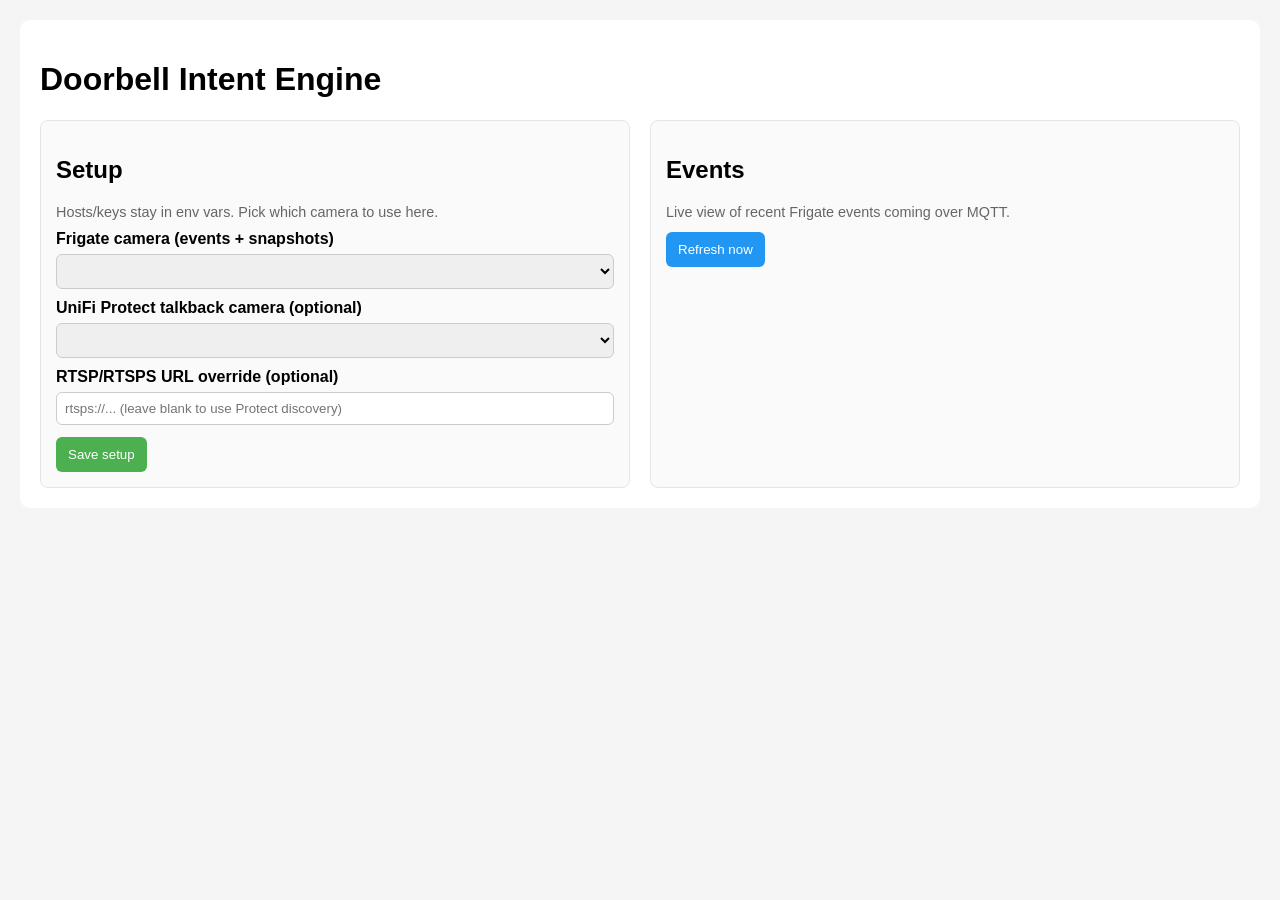
==== web-ui/templates/index.html @ 2e0e5f31 "Add files via upload" ====
<!DOCTYPE html>
<html lang="en">
<head>
  <meta charset="utf-8" />
  <meta name="viewport" content="width=device-width, initial-scale=1" />
  <title>Doorbell Intent Engine</title>
  <style>
    body { font-family: Arial, sans-serif; margin: 20px; background: #f5f5f5; }
    .container { max-width: 1200px; margin: 0 auto; background: #ffffff; padding: 20px; border-radius: 10px; }
    .columns { display: flex; gap: 20px; flex-wrap: wrap; }
    .card { flex: 1 1 360px; background: #fafafa; padding: 15px; border-radius: 8px; border: 1px solid #e5e5e5; }
    label { display: block; margin-top: 10px; font-weight: bold; }
    select, input { width: 100%; padding: 8px; margin-top: 6px; border: 1px solid #ccc; border-radius: 6px; box-sizing: border-box; }
    button { margin-top: 12px; padding: 10px 12px; border: 0; border-radius: 6px; cursor: pointer; }
    button.save { background: #4CAF50; color: #fff; }
    button.refresh { background: #2196F3; color: #fff; }
    .small { color: #666; font-size: 0.9em; }
    .event { border: 1px solid #e5e5e5; border-radius: 8px; padding: 10px; margin: 10px 0; background: #ffffff; }
    .event-header { font-weight: bold; display: flex; justify-content: space-between; gap: 10px; flex-wrap: wrap; }
    .event-time { color: #666; font-size: 0.85em; margin-top: 4px; }
    .pill { display: inline-block; padding: 2px 8px; border-radius: 999px; background: #e9f5ff; color: #0b5394; font-size: 0.85em; }
  </style>
</head>
<body>
  <div class="container">
    <h1>Doorbell Intent Engine</h1>
    <div class="columns">
      <div class="card">
        <h2>Setup</h2>
        <div class="small">Hosts/keys stay in env vars. Pick which camera to use here.</div>

        <label for="frigate_camera">Frigate camera (events + snapshots)</label>
        <select id="frigate_camera"></select>

        <label for="protect_camera_id">UniFi Protect talkback camera (optional)</label>
        <select id="protect_camera_id"></select>

        <label for="camera_rtsp_url">RTSP/RTSPS URL override (optional)</label>
        <input id="camera_rtsp_url" placeholder="rtsps://... (leave blank to use Protect discovery)" />

        <button class="save" onclick="saveSetup()">Save setup</button>
      </div>

      <div class="card">
        <h2>Events</h2>
        <div class="small">Live view of recent Frigate events coming over MQTT.</div>
        <button class="refresh" onclick="refreshEvents()">Refresh now</button>
        <div id="events"></div>
      </div>
    </div>
  </div>

  <script src="/static/app.js"></script>
</body>
</html>
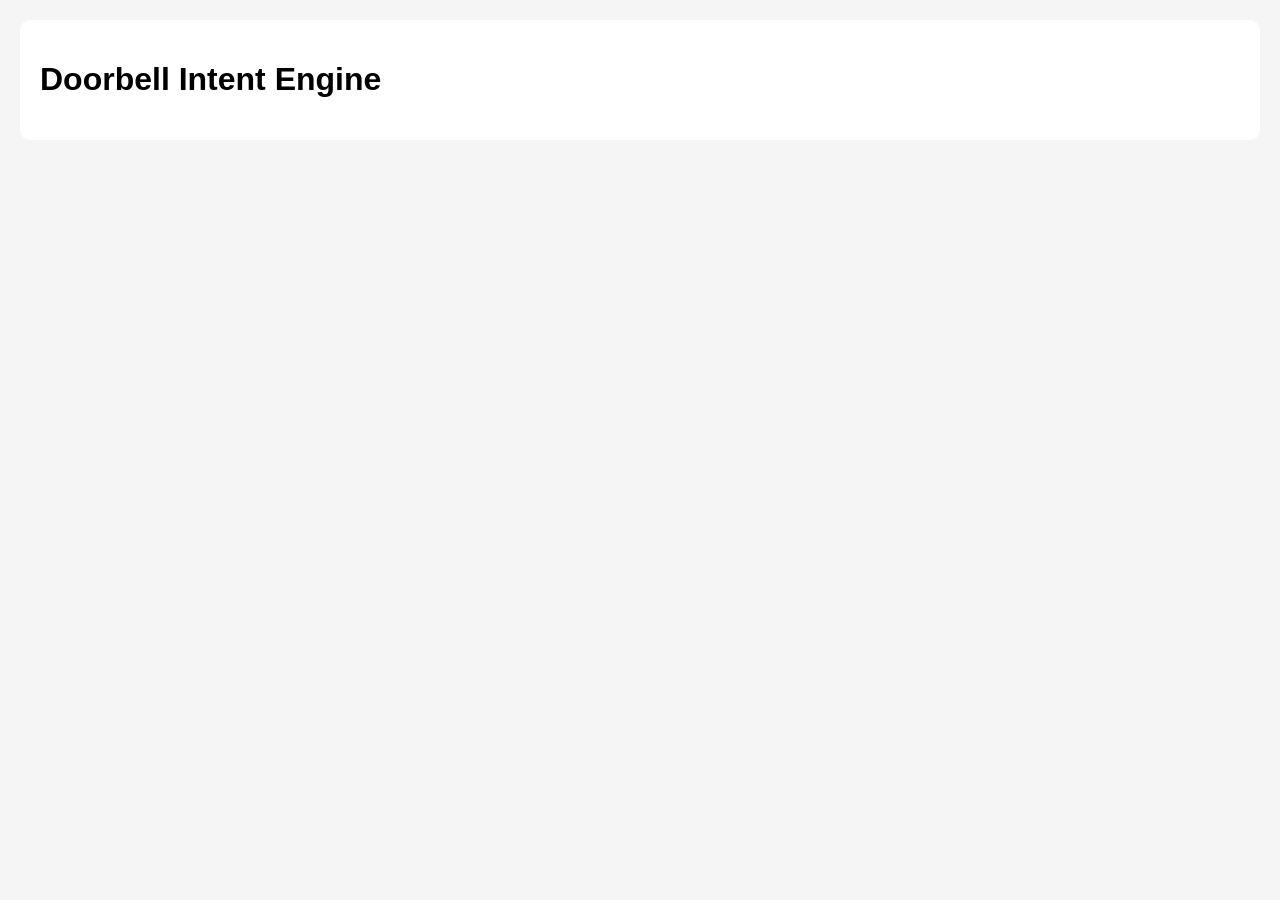
==== commit b89afd1c: "Add setup workflow with MQTT validation and reconnect" ====
--- a/web-ui/templates/index.html
+++ b/web-ui/templates/index.html
@@ -14,33 +14,58 @@
     button { margin-top: 12px; padding: 10px 12px; border: 0; border-radius: 6px; cursor: pointer; }
     button.save { background: #4CAF50; color: #fff; }
     button.refresh { background: #2196F3; color: #fff; }
+    button.test { background: #795548; color: #fff; margin-right: 8px; }
     .small { color: #666; font-size: 0.9em; }
     .event { border: 1px solid #e5e5e5; border-radius: 8px; padding: 10px; margin: 10px 0; background: #ffffff; }
     .event-header { font-weight: bold; display: flex; justify-content: space-between; gap: 10px; flex-wrap: wrap; }
     .event-time { color: #666; font-size: 0.85em; margin-top: 4px; }
     .pill { display: inline-block; padding: 2px 8px; border-radius: 999px; background: #e9f5ff; color: #0b5394; font-size: 0.85em; }
+    .hidden { display: none; }
+    .error { color: #c62828; font-size: 0.85em; margin-top: 4px; min-height: 1em; }
+    .status { margin-top: 12px; padding: 10px; border-radius: 6px; font-size: 0.92em; }
+    .status-ok { background: #e8f5e9; color: #1b5e20; border: 1px solid #c8e6c9; }
+    .status-bad { background: #ffebee; color: #b71c1c; border: 1px solid #ffcdd2; }
+    .setup-screen { margin-bottom: 20px; }
   </style>
 </head>
 <body>
   <div class="container">
     <h1>Doorbell Intent Engine</h1>
-    <div class="columns">
-      <div class="card">
-        <h2>Setup</h2>
-        <div class="small">Hosts/keys stay in env vars. Pick which camera to use here.</div>
 
-        <label for="frigate_camera">Frigate camera (events + snapshots)</label>
-        <select id="frigate_camera"></select>
+    <div id="setup-screen" class="card setup-screen hidden">
+      <h2>Initial Setup Required</h2>
+      <div class="small" id="setup-reasons">Complete setup to enable MQTT event monitoring.</div>
 
-        <label for="protect_camera_id">UniFi Protect talkback camera (optional)</label>
-        <select id="protect_camera_id"></select>
+      <label for="mqtt_host">MQTT host</label>
+      <input id="mqtt_host" placeholder="mqtt or 192.168.x.x" />
+      <div id="err_mqtt_host" class="error"></div>
 
-        <label for="camera_rtsp_url">RTSP/RTSPS URL override (optional)</label>
-        <input id="camera_rtsp_url" placeholder="rtsps://... (leave blank to use Protect discovery)" />
+      <label for="mqtt_port">MQTT port</label>
+      <input id="mqtt_port" type="number" min="1" max="65535" placeholder="1883" />
+      <div id="err_mqtt_port" class="error"></div>
 
-        <button class="save" onclick="saveSetup()">Save setup</button>
+      <label for="mqtt_topic">MQTT topic</label>
+      <input id="mqtt_topic" placeholder="frigate/events" />
+      <div id="err_mqtt_topic" class="error"></div>
+
+      <label for="frigate_camera">Frigate camera (events + snapshots)</label>
+      <select id="frigate_camera"></select>
+      <div id="err_frigate_camera" class="error"></div>
+
+      <label for="protect_camera_id">UniFi Protect talkback camera (optional)</label>
+      <select id="protect_camera_id"></select>
+
+      <label for="camera_rtsp_url">RTSP/RTSPS URL override (optional)</label>
+      <input id="camera_rtsp_url" placeholder="rtsps://... (leave blank to use Protect discovery)" />
+
+      <div>
+        <button class="test" onclick="testConnection()">Test MQTT connection</button>
+        <button class="save" onclick="saveSetup()">Finish setup</button>
       </div>
+      <div id="setup-status" class="status hidden"></div>
+    </div>
 
+    <div id="main-content" class="columns hidden">
       <div class="card">
         <h2>Events</h2>
         <div class="small">Live view of recent Frigate events coming over MQTT.</div>
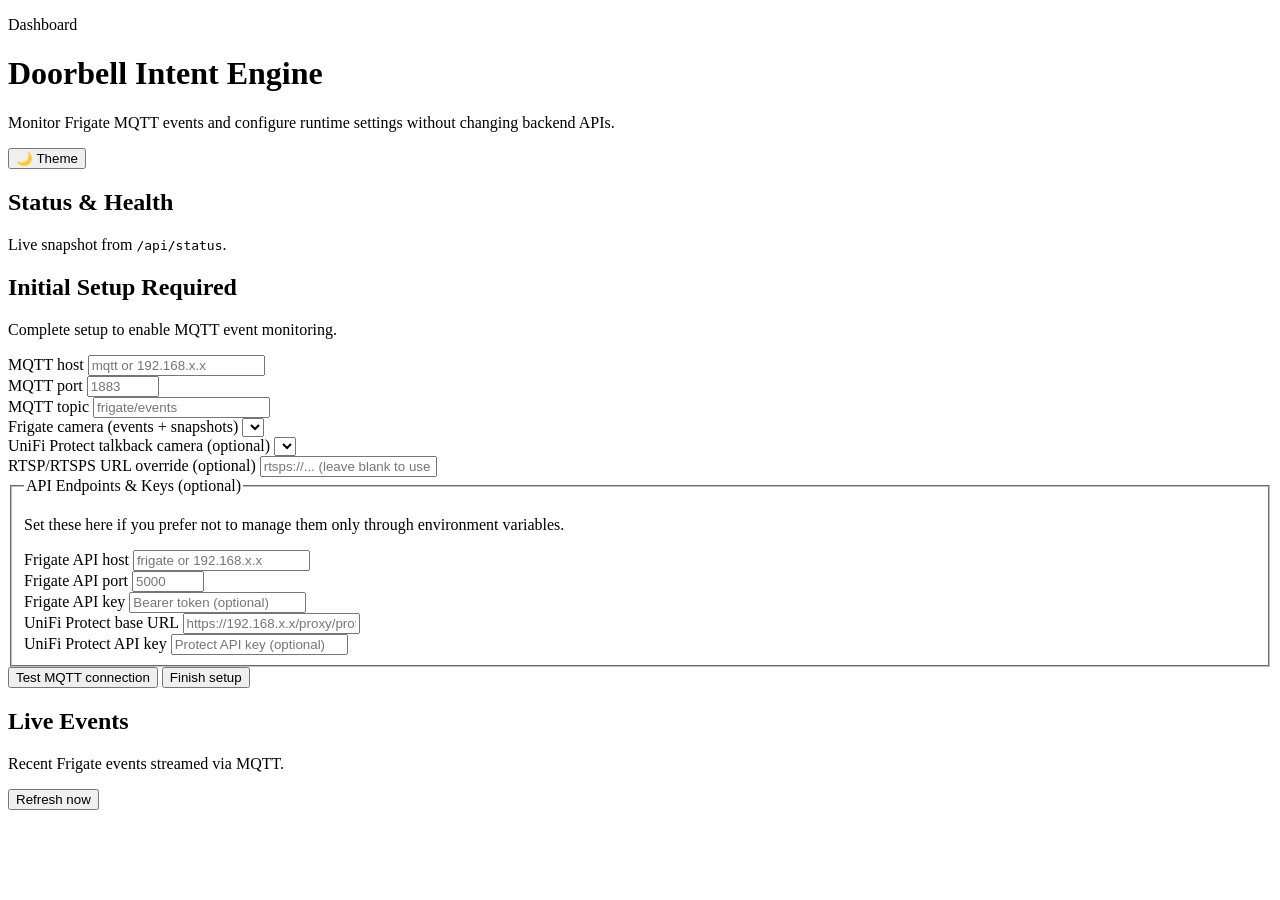
==== commit aa7f809e: "Refactor web UI into semantic sections and componentized frontend" ====
--- a/web-ui/templates/index.html
+++ b/web-ui/templates/index.html
@@ -4,76 +4,122 @@
   <meta charset="utf-8" />
   <meta name="viewport" content="width=device-width, initial-scale=1" />
   <title>Doorbell Intent Engine</title>
-  <style>
-    body { font-family: Arial, sans-serif; margin: 20px; background: #f5f5f5; }
-    .container { max-width: 1200px; margin: 0 auto; background: #ffffff; padding: 20px; border-radius: 10px; }
-    .columns { display: flex; gap: 20px; flex-wrap: wrap; }
-    .card { flex: 1 1 360px; background: #fafafa; padding: 15px; border-radius: 8px; border: 1px solid #e5e5e5; }
-    label { display: block; margin-top: 10px; font-weight: bold; }
-    select, input { width: 100%; padding: 8px; margin-top: 6px; border: 1px solid #ccc; border-radius: 6px; box-sizing: border-box; }
-    button { margin-top: 12px; padding: 10px 12px; border: 0; border-radius: 6px; cursor: pointer; }
-    button.save { background: #4CAF50; color: #fff; }
-    button.refresh { background: #2196F3; color: #fff; }
-    button.test { background: #795548; color: #fff; margin-right: 8px; }
-    .small { color: #666; font-size: 0.9em; }
-    .event { border: 1px solid #e5e5e5; border-radius: 8px; padding: 10px; margin: 10px 0; background: #ffffff; }
-    .event-header { font-weight: bold; display: flex; justify-content: space-between; gap: 10px; flex-wrap: wrap; }
-    .event-time { color: #666; font-size: 0.85em; margin-top: 4px; }
-    .pill { display: inline-block; padding: 2px 8px; border-radius: 999px; background: #e9f5ff; color: #0b5394; font-size: 0.85em; }
-    .hidden { display: none; }
-    .error { color: #c62828; font-size: 0.85em; margin-top: 4px; min-height: 1em; }
-    .status { margin-top: 12px; padding: 10px; border-radius: 6px; font-size: 0.92em; }
-    .status-ok { background: #e8f5e9; color: #1b5e20; border: 1px solid #c8e6c9; }
-    .status-bad { background: #ffebee; color: #b71c1c; border: 1px solid #ffcdd2; }
-    .setup-screen { margin-bottom: 20px; }
-  </style>
+  <link rel="stylesheet" href="/static/styles/main.css" />
 </head>
 <body>
-  <div class="container">
-    <h1>Doorbell Intent Engine</h1>
+  <main class="page" aria-live="polite">
+    <header class="hero">
+      <div>
+        <p class="eyebrow">Dashboard</p>
+        <h1>Doorbell Intent Engine</h1>
+        <p class="subtitle">Monitor Frigate MQTT events and configure runtime settings without changing backend APIs.</p>
+      </div>
+      <button id="theme-toggle" class="btn btn-ghost" type="button" aria-label="Toggle dark mode">🌙 Theme</button>
+    </header>
 
-    <div id="setup-screen" class="card setup-screen hidden">
-      <h2>Initial Setup Required</h2>
-      <div class="small" id="setup-reasons">Complete setup to enable MQTT event monitoring.</div>
+    <section id="status-section" class="panel" aria-labelledby="status-heading">
+      <div class="panel-head">
+        <h2 id="status-heading">Status &amp; Health</h2>
+        <p class="small">Live snapshot from <code>/api/status</code>.</p>
+      </div>
+      <div id="status-cards" class="status-grid"></div>
+    </section>
 
-      <label for="mqtt_host">MQTT host</label>
-      <input id="mqtt_host" placeholder="mqtt or 192.168.x.x" />
-      <div id="err_mqtt_host" class="error"></div>
+    <section id="setup-screen" class="panel hidden" aria-labelledby="setup-heading">
+      <div class="panel-head">
+        <h2 id="setup-heading">Initial Setup Required</h2>
+        <p class="small" id="setup-reasons">Complete setup to enable MQTT event monitoring.</p>
+      </div>
 
-      <label for="mqtt_port">MQTT port</label>
-      <input id="mqtt_port" type="number" min="1" max="65535" placeholder="1883" />
-      <div id="err_mqtt_port" class="error"></div>
+      <form id="setup-form" class="form-grid" novalidate>
+        <div class="form-group">
+          <label for="mqtt_host">MQTT host</label>
+          <input id="mqtt_host" placeholder="mqtt or 192.168.x.x" />
+          <div id="err_mqtt_host" class="error"></div>
+        </div>
 
-      <label for="mqtt_topic">MQTT topic</label>
-      <input id="mqtt_topic" placeholder="frigate/events" />
-      <div id="err_mqtt_topic" class="error"></div>
+        <div class="form-group">
+          <label for="mqtt_port">MQTT port</label>
+          <input id="mqtt_port" type="number" min="1" max="65535" placeholder="1883" />
+          <div id="err_mqtt_port" class="error"></div>
+        </div>
 
-      <label for="frigate_camera">Frigate camera (events + snapshots)</label>
-      <select id="frigate_camera"></select>
-      <div id="err_frigate_camera" class="error"></div>
+        <div class="form-group form-group-full">
+          <label for="mqtt_topic">MQTT topic</label>
+          <input id="mqtt_topic" placeholder="frigate/events" />
+          <div id="err_mqtt_topic" class="error"></div>
+        </div>
 
-      <label for="protect_camera_id">UniFi Protect talkback camera (optional)</label>
-      <select id="protect_camera_id"></select>
+        <div class="form-group">
+          <label for="frigate_camera">Frigate camera (events + snapshots)</label>
+          <select id="frigate_camera"></select>
+          <div id="err_frigate_camera" class="error"></div>
+        </div>
 
-      <label for="camera_rtsp_url">RTSP/RTSPS URL override (optional)</label>
-      <input id="camera_rtsp_url" placeholder="rtsps://... (leave blank to use Protect discovery)" />
+        <div class="form-group">
+          <label for="protect_camera_id">UniFi Protect talkback camera (optional)</label>
+          <select id="protect_camera_id"></select>
+        </div>
 
-      <div>
-        <button class="test" onclick="testConnection()">Test MQTT connection</button>
-        <button class="save" onclick="saveSetup()">Finish setup</button>
+        <div class="form-group form-group-full">
+          <label for="camera_rtsp_url">RTSP/RTSPS URL override (optional)</label>
+          <input id="camera_rtsp_url" placeholder="rtsps://... (leave blank to use Protect discovery)" />
+        </div>
+
+        <fieldset class="fieldset form-group-full">
+          <legend>API Endpoints &amp; Keys (optional)</legend>
+          <p class="small">Set these here if you prefer not to manage them only through environment variables.</p>
+
+          <div class="form-grid nested-grid">
+            <div class="form-group">
+              <label for="frigate_host">Frigate API host</label>
+              <input id="frigate_host" placeholder="frigate or 192.168.x.x" />
+            </div>
+
+            <div class="form-group">
+              <label for="frigate_port">Frigate API port</label>
+              <input id="frigate_port" type="number" min="1" max="65535" placeholder="5000" />
+            </div>
+
+            <div class="form-group form-group-full">
+              <label for="frigate_api_key">Frigate API key</label>
+              <input id="frigate_api_key" type="password" placeholder="Bearer token (optional)" />
+            </div>
+
+            <div class="form-group">
+              <label for="protect_base_url">UniFi Protect base URL</label>
+              <input id="protect_base_url" placeholder="https://192.168.x.x/proxy/protect/api" />
+            </div>
+
+            <div class="form-group">
+              <label for="protect_api_key">UniFi Protect API key</label>
+              <input id="protect_api_key" type="password" placeholder="Protect API key (optional)" />
+            </div>
+          </div>
+        </fieldset>
+
+        <div class="actions form-group-full">
+          <button id="test-connection" class="btn btn-secondary" type="button">Test MQTT connection</button>
+          <button id="save-setup" class="btn btn-primary" type="button">Finish setup</button>
+        </div>
+      </form>
+
+      <div id="setup-status" class="status hidden"></div>
+    </section>
+
+    <section id="main-content" class="panel hidden" aria-labelledby="events-heading">
+      <div class="panel-head split">
+        <div>
+          <h2 id="events-heading">Live Events</h2>
+          <p class="small">Recent Frigate events streamed via MQTT.</p>
+        </div>
+        <button id="refresh-events" class="btn btn-secondary" type="button">Refresh now</button>
       </div>
-      <div id="setup-status" class="status hidden"></div>
-    </div>
+      <div id="events" class="events-list"></div>
+    </section>
 
-    <div id="main-content" class="columns hidden">
-      <div class="card">
-        <h2>Events</h2>
-        <div class="small">Live view of recent Frigate events coming over MQTT.</div>
-        <button class="refresh" onclick="refreshEvents()">Refresh now</button>
-        <div id="events"></div>
-      </div>
-    </div>
-  </div>
+    <aside id="toast-region" class="toast-region" aria-live="assertive" aria-atomic="true"></aside>
+  </main>
 
   <script src="/static/app.js"></script>
 </body>
